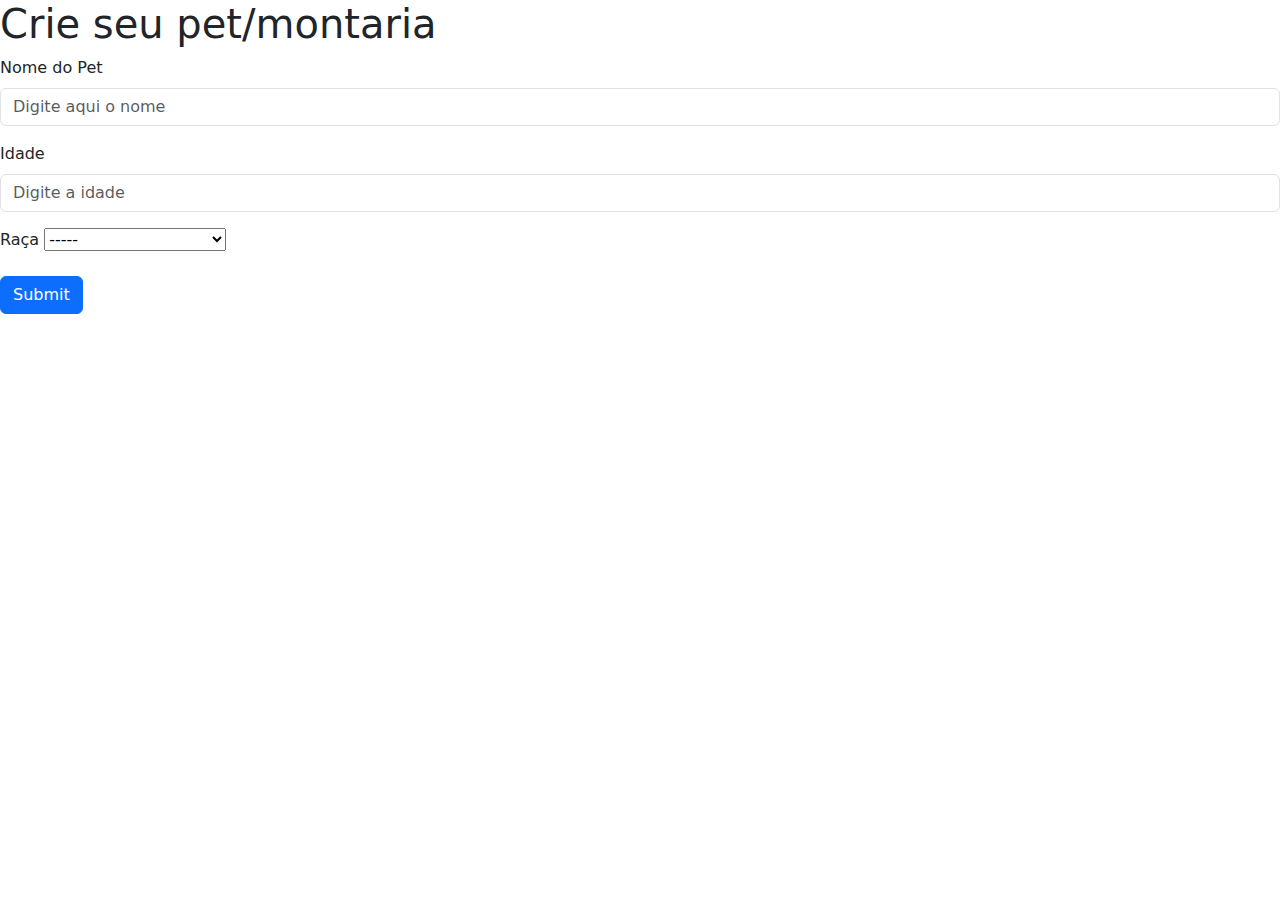
==== pages/mountPet.html @ de8a9a4b "reader pronto e pet pronto" ====
<!DOCTYPE html>
<html lang="pt-br">

<head>
    <meta charset="UTF-8">
    <meta name="viewport" content="width=device-width, initial-scale=1.0">
    <link rel="stylesheet" href="/styles/perso.css">
    <title>Personagem Foda</title>

    <link href="https://cdn.jsdelivr.net/npm/bootstrap@5.3.3/dist/css/bootstrap.min.css" rel="stylesheet" integrity="sha384-QWTKZyjpPEjISv5WaRU9OFeRpok6YctnYmDr5pNlyT2bRjXh0JMhjY6hW+ALEwIH" crossorigin="anonymous">

    <script type="module" src="../scripts/mainMountPet.js" defer></script>
</head>

<body>
    <h1>Crie seu pet/montaria</h1>
    <form id="fpetMountForm">
        <div class="mb-3">
          <label for="nameInputPet" class="form-label">Nome do Pet</label>
          <input type="text" class="form-control" id="nameInputPet" placeholder="Digite aqui o nome" required>
        </div>
        <div class="mb-3">
          <label for="ageInputPet" class="form-label">Idade</label>
          <input type="number" class="form-control" id="ageInputPet" placeholder="Digite a idade" required>
        </div>
        <div class="mb-3">
            <label for="raceInputPet" class="form-label">Raça</label>
            <select name="raca" id="raceInputPet" aria-label="Default select example" required>
                <option selected disabled>-----</option>
                <option value="wolf">Lobo</option>
                <option value="young dragon">dragão jovem</option>
                <option value="giant froag">Sapo gigante</option>
                <option value="stormy hawk">Falcão tempestuoso</option>
            </select>
        </div>
        <button type="submit" class="btn btn-primary">Submit</button>
      </form>
    </div>

</body>

</html>
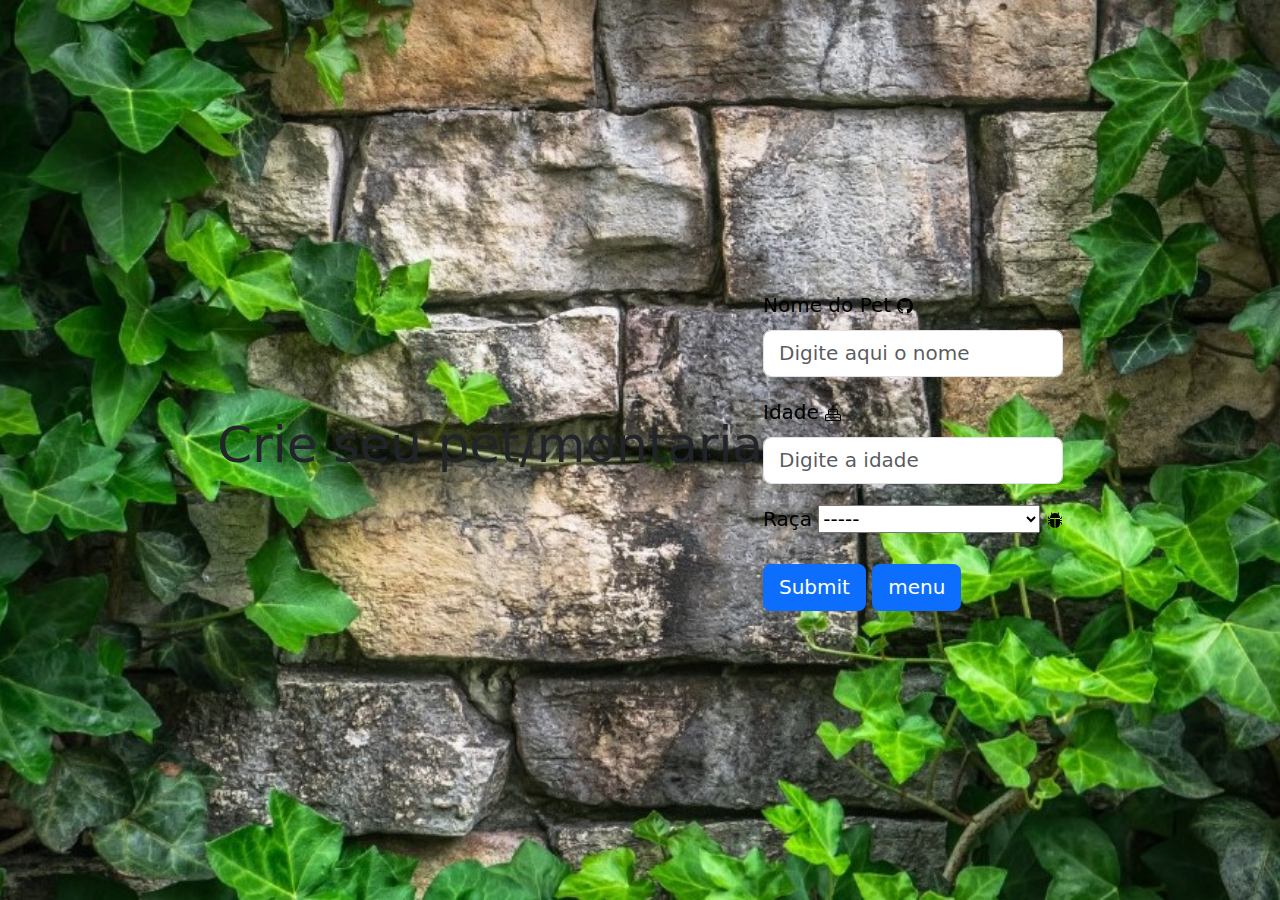
==== commit d1df59e0: "edit pronto" ====
--- a/pages/mountPet.html
+++ b/pages/mountPet.html
@@ -17,11 +17,18 @@
     <form id="fpetMountForm">
         <div class="mb-3">
           <label for="nameInputPet" class="form-label">Nome do Pet</label>
+          <svg xmlns="http://www.w3.org/2000/svg" width="16" height="16" fill="currentColor" class="bi bi-github" viewBox="0 0 16 16">
+            <path d="M8 0C3.58 0 0 3.58 0 8c0 3.54 2.29 6.53 5.47 7.59.4.07.55-.17.55-.38 0-.19-.01-.82-.01-1.49-2.01.37-2.53-.49-2.69-.94-.09-.23-.48-.94-.82-1.13-.28-.15-.68-.52-.01-.53.63-.01 1.08.58 1.23.82.72 1.21 1.87.87 2.33.66.07-.52.28-.87.51-1.07-1.78-.2-3.64-.89-3.64-3.95 0-.87.31-1.59.82-2.15-.08-.2-.36-1.02.08-2.12 0 0 .67-.21 2.2.82.64-.18 1.32-.27 2-.27s1.36.09 2 .27c1.53-1.04 2.2-.82 2.2-.82.44 1.1.16 1.92.08 2.12.51.56.82 1.27.82 2.15 0 3.07-1.87 3.75-3.65 3.95.29.25.54.73.54 1.48 0 1.07-.01 1.93-.01 2.2 0 .21.15.46.55.38A8.01 8.01 0 0 0 16 8c0-4.42-3.58-8-8-8"/>
+          </svg>
           <input type="text" class="form-control" id="nameInputPet" placeholder="Digite aqui o nome" required>
         </div>
         <div class="mb-3">
           <label for="ageInputPet" class="form-label">Idade</label>
+          <svg xmlns="http://www.w3.org/2000/svg" width="16" height="16" fill="currentColor" class="bi bi-cake" viewBox="0 0 16 16">
+            <path d="m7.994.013-.595.79a.747.747 0 0 0 .101 1.01V4H5a2 2 0 0 0-2 2v3H2a2 2 0 0 0-2 2v4a1 1 0 0 0 1 1h14a1 1 0 0 0 1-1v-4a2 2 0 0 0-2-2h-1V6a2 2 0 0 0-2-2H8.5V1.806A.747.747 0 0 0 8.592.802zM4 6a1 1 0 0 1 1-1h6a1 1 0 0 1 1 1v.414a.9.9 0 0 1-.646-.268 1.914 1.914 0 0 0-2.708 0 .914.914 0 0 1-1.292 0 1.914 1.914 0 0 0-2.708 0A.9.9 0 0 1 4 6.414zm0 1.414c.49 0 .98-.187 1.354-.56a.914.914 0 0 1 1.292 0c.748.747 1.96.747 2.708 0a.914.914 0 0 1 1.292 0c.374.373.864.56 1.354.56V9H4zM1 11a1 1 0 0 1 1-1h12a1 1 0 0 1 1 1v.793l-.354.354a.914.914 0 0 1-1.293 0 1.914 1.914 0 0 0-2.707 0 .914.914 0 0 1-1.292 0 1.914 1.914 0 0 0-2.708 0 .914.914 0 0 1-1.292 0 1.914 1.914 0 0 0-2.708 0 .914.914 0 0 1-1.292 0L1 11.793zm11.646 1.854a1.915 1.915 0 0 0 2.354.279V15H1v-1.867c.737.452 1.715.36 2.354-.28a.914.914 0 0 1 1.292 0c.748.748 1.96.748 2.708 0a.914.914 0 0 1 1.292 0c.748.748 1.96.748 2.707 0a.914.914 0 0 1 1.293 0Z"/>
+          </svg>
           <input type="number" class="form-control" id="ageInputPet" placeholder="Digite a idade" required>
+          
         </div>
         <div class="mb-3">
             <label for="raceInputPet" class="form-label">Raça</label>
@@ -32,8 +39,13 @@
                 <option value="giant froag">Sapo gigante</option>
                 <option value="stormy hawk">Falcão tempestuoso</option>
             </select>
+            <svg xmlns="http://www.w3.org/2000/svg" width="16" height="16" fill="currentColor" class="bi bi-bug-fill" viewBox="0 0 16 16">
+              <path d="M4.978.855a.5.5 0 1 0-.956.29l.41 1.352A5 5 0 0 0 3 6h10a5 5 0 0 0-1.432-3.503l.41-1.352a.5.5 0 1 0-.956-.29l-.291.956A5 5 0 0 0 8 1a5 5 0 0 0-2.731.811l-.29-.956z"/>
+              <path d="M13 6v1H8.5v8.975A5 5 0 0 0 13 11h.5a.5.5 0 0 1 .5.5v.5a.5.5 0 1 0 1 0v-.5a1.5 1.5 0 0 0-1.5-1.5H13V9h1.5a.5.5 0 0 0 0-1H13V7h.5A1.5 1.5 0 0 0 15 5.5V5a.5.5 0 0 0-1 0v.5a.5.5 0 0 1-.5.5zm-5.5 9.975V7H3V6h-.5a.5.5 0 0 1-.5-.5V5a.5.5 0 0 0-1 0v.5A1.5 1.5 0 0 0 2.5 7H3v1H1.5a.5.5 0 0 0 0 1H3v1h-.5A1.5 1.5 0 0 0 1 11.5v.5a.5.5 0 1 0 1 0v-.5a.5.5 0 0 1 .5-.5H3a5 5 0 0 0 4.5 4.975"/>
+            </svg>
         </div>
         <button type="submit" class="btn btn-primary">Submit</button>
+        <a class="btn btn-primary" href="/index.html" role="button">menu</a>
       </form>
     </div>
 
--- a/styles/perso.css
+++ b/styles/perso.css
@@ -0,0 +1,19 @@
+*{
+    font-size: 20px;
+    color: black;
+}
+body{
+    background: url("/imgs/background.jpg");
+    min-height: 100vh;
+    background-size: cover;
+    background-position: center;
+    display: flex;
+    align-items: center;
+    justify-content: center; 
+    color: transparent;
+}
+
+button{
+    background-color: white;
+    color: black;
+}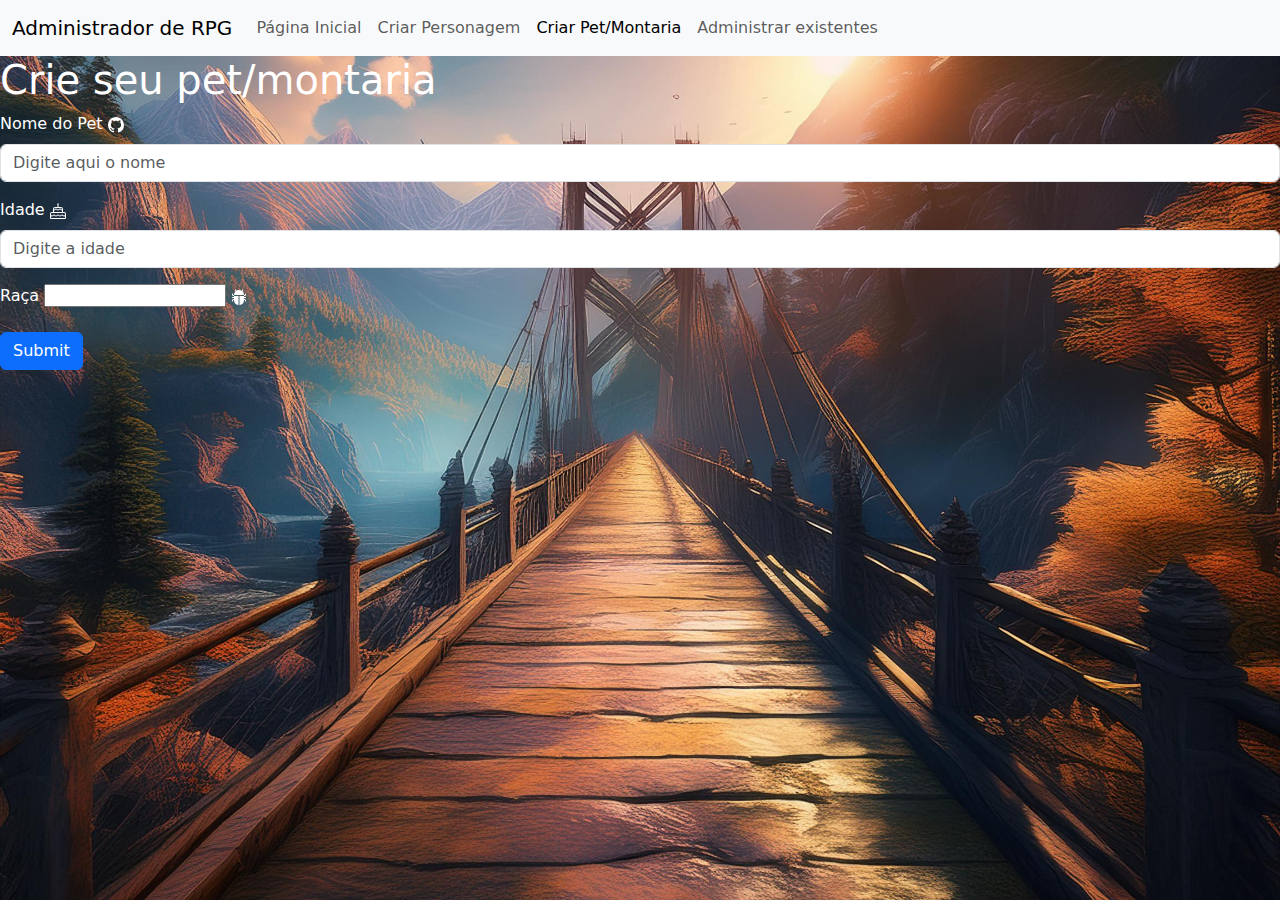
==== commit a7401899: "yes" ====
--- a/pages/mountPet.html
+++ b/pages/mountPet.html
@@ -13,7 +13,31 @@
 </head>
 
 <body>
-    <h1>Crie seu pet/montaria</h1>
+  <nav class="navbar navbar-expand-lg navbar-light bg-light">
+    <div class="container-fluid">
+      <a class="navbar-brand" href="#">Administrador de RPG</a>
+      <button class="navbar-toggler" type="button" data-bs-toggle="collapse" data-bs-target="#navbarSupportedContent" aria-controls="navbarSupportedContent" aria-expanded="false" aria-label="Toggle navigation">
+        <span class="navbar-toggler-icon"></span>
+      </button>
+      <div class="collapse navbar-collapse" id="navbarSupportedContent">
+        <ul class="navbar-nav me-auto mb-2 mb-lg-0">
+          <li class="nav-item">
+            <a class="nav-link" aria-current="page" href="../index.html">Página Inicial</a>
+          </li>
+          <li class="nav-item">
+            <a class="nav-link" aria-current="page" href="./personagem.html">Criar Personagem</a>
+          </li>
+          <li class="nav-item">
+            <a class="nav-link active" href="./mountPet.html">Criar Pet/Montaria</a>
+          </li>
+          <li class="nav-item">
+            <a class="nav-link" aria-current="page" href="./reader.html">Administrar existentes</a>
+          </li>
+        </ul>
+      </div>
+    </div>
+  </nav>
+    <h1 class="titulo">Crie seu pet/montaria</h1>
     <form id="fpetMountForm">
         <div class="mb-3">
           <label for="nameInputPet" class="form-label">Nome do Pet</label>
@@ -45,7 +69,6 @@
             </svg>
         </div>
         <button type="submit" class="btn btn-primary">Submit</button>
-        <a class="btn btn-primary" href="/index.html" role="button">menu</a>
       </form>
     </div>
 
--- a/styles/perso.css
+++ b/styles/perso.css
@@ -1,19 +1,22 @@
 *{
-    font-size: 20px;
-    color: black;
+    /* font-size: 20px; */
+    color: #fff;
 }
 body{
-    background: url("/imgs/background.jpg");
+    background: url("/imgs/Firefly_Paisagem.jpg");
     min-height: 100vh;
     background-size: cover;
     background-position: center;
-    display: flex;
-    align-items: center;
-    justify-content: center; 
-    color: transparent;
 }
 
-button{
-    background-color: white;
-    color: black;
+.titulo{
+    color: #fff;
+}
+
+#classInputChar>*,#raceInputPet>*,#raceInputChar>*{
+    color: #000 !important;
+}
+
+.main{
+
 }